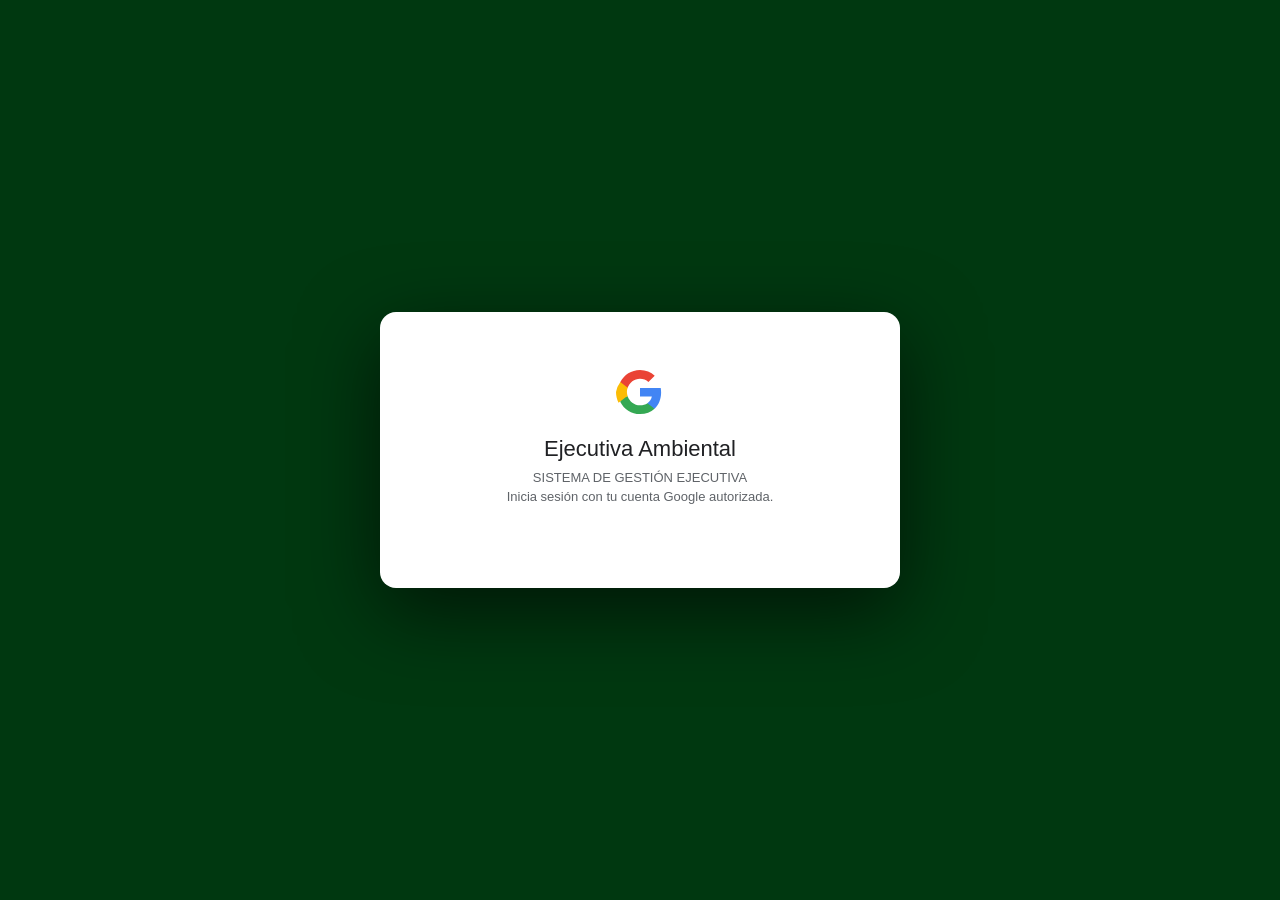
==== index.html @ 65f4acea "Rename SEAINT.html to index.html" ====
<!DOCTYPE html>
<html lang="es">
<head>
  <meta charset="UTF-8">
  <meta name="viewport" content="width=device-width, initial-scale=1.0">
  <title>Sistema Interno - Ejecutiva Ambiental</title>
  <link rel="icon" href="data:," />
  <style>
    * { margin: 0; padding: 0; box-sizing: border-box; }
    body {
      font-family: -apple-system, BlinkMacSystemFont, 'Segoe UI', Roboto, Oxygen, Ubuntu, Cantarell, sans-serif;
      background: #f5f7fa;
      color: #2c3e50;
      min-height: 100vh;
    }

    /* Header */
    .header {
      background: linear-gradient(135deg, #2d5f4f 0%, #3d7f6a 100%);
      color: white;
      padding: 1.2rem 2rem;
      box-shadow: 0 2px 10px rgba(0,0,0,0.15);
      display: flex;
      justify-content: space-between;
      align-items: center;
    }
    .header-title { font-size: 1.3rem; font-weight: 600; }
    .header-subtitle { font-size: 0.85rem; opacity: 0.8; margin-top: 2px; }
    #sea-user-info { display: flex; align-items: center; gap: 6px; }

    /* Main content */
    #app { display: none; }
    .container {
      max-width: 900px;
      margin: 0 auto;
      padding: 3rem 1.5rem;
    }
    .section-title {
      text-align: center;
      font-size: 1.1rem;
      color: #7f8c8d;
      margin-bottom: 2.5rem;
      font-weight: 400;
    }

    /* Module grid */
    .modules-grid {
      display: grid;
      grid-template-columns: repeat(3, 1fr);
      gap: 1.5rem;
    }
    @media (max-width: 700px) {
      .modules-grid { grid-template-columns: 1fr; }
    }

    /* Module card */
    .module-card {
      background: white;
      border-radius: 12px;
      padding: 2rem 1.5rem;
      box-shadow: 0 2px 8px rgba(0,0,0,0.08);
      text-decoration: none;
      color: inherit;
      border: 2px solid transparent;
      transition: all 0.25s;
      display: flex;
      flex-direction: column;
      align-items: center;
      text-align: center;
      cursor: pointer;
    }
    .module-card.active:hover {
      transform: translateY(-4px);
      box-shadow: 0 8px 20px rgba(45,95,79,0.18);
      border-color: #2d5f4f;
    }
    .module-card.disabled {
      opacity: 0.55;
      cursor: not-allowed;
      pointer-events: none;
      filter: grayscale(0.4);
    }

    .module-icon {
      font-size: 2.8rem;
      margin-bottom: 1rem;
      line-height: 1;
    }
    .module-name {
      font-size: 1.1rem;
      font-weight: 700;
      color: #2d5f4f;
      margin-bottom: 0.4rem;
      letter-spacing: 0.5px;
    }
    .module-card.disabled .module-name { color: #95a5a6; }
    .module-desc {
      font-size: 0.82rem;
      color: #7f8c8d;
      line-height: 1.5;
    }
    .module-badge {
      margin-top: 1.2rem;
      padding: 0.3rem 0.9rem;
      border-radius: 20px;
      font-size: 0.75rem;
      font-weight: 600;
    }
    .badge-active {
      background: #e8f5f0;
      color: #2d5f4f;
    }
    .badge-disabled {
      background: #f0f0f0;
      color: #95a5a6;
    }

    /* Loading state */
    .loading-modules {
      text-align: center;
      padding: 3rem;
      color: #7f8c8d;
    }
    .spinner {
      border: 3px solid #f3f3f3;
      border-top: 3px solid #2d5f4f;
      border-radius: 50%;
      width: 36px;
      height: 36px;
      animation: spin 0.8s linear infinite;
      margin: 0 auto 1rem;
    }
    @keyframes spin { to { transform: rotate(360deg); } }
  </style>
</head>
<body>

  <div class="header">
    <div>
      <div class="header-title">Ejecutiva Ambiental</div>
      <div class="header-subtitle">Sistema de Gestión Interno</div>
    </div>
    <div id="sea-user-info"></div>
  </div>

  <div id="app">
    <div class="container">
      <p class="section-title">Selecciona el módulo al que deseas acceder</p>

      <div id="modules-loading" class="loading-modules">
        <div class="spinner"></div>
        <p>Verificando accesos...</p>
      </div>

      <div id="modules-grid" class="modules-grid" style="display:none"></div>
    </div>
  </div>

  <!-- Google Identity Services -->
  <script src="https://accounts.google.com/gsi/client" async defer
          onload="window.onGISLoaded && window.onGISLoaded()"></script>
  <script src="auth.js"></script>
  <script>
    const SCRIPT_URL = 'https://script.google.com/macros/s/AKfycby8t7Py-cilePxLiGa-Lq7Df73XaRlmkRYV_kXbTs79HFydaJyub8muA0PBLRkPevUuXg/exec';

    const MODULES = [
      {
        id: 'SEAOT',
        icon: '📋',
        name: 'SEAOT',
        title: 'Órdenes de Trabajo',
        desc: 'Registro y generación de órdenes de trabajo para clientes',
        url: 'SEAOT.html'
      },
      {
        id: 'SEADB',
        icon: '📊',
        name: 'SEADB',
        title: 'Panel de Control',
        desc: 'Tablero de seguimiento y estatus de entregas',
        url: 'SEADB.html'
      },
      {
        id: 'SEAINF',
        icon: '📁',
        name: 'SEAINF',
        title: 'Expedientes e Informes',
        desc: 'Gestión de expedientes y registros de informes',
        url: 'SEAINF.html'
      }
    ];

    async function verificarPermisos(token) {
      document.getElementById('app').style.display = 'block';

      try {
        const checks = await Promise.all(
          MODULES.map(mod =>
            fetch(`${SCRIPT_URL}?action=verificarAcceso&id_token=${encodeURIComponent(token)}&modulo=${mod.id}`)
              .then(r => r.json())
              .catch(() => ({ success: false }))
          )
        );

        renderModules(checks);
      } catch (_) {
        renderModules(MODULES.map(() => ({ success: false })));
      }
    }

    function renderModules(checks) {
      document.getElementById('modules-loading').style.display = 'none';
      const grid = document.getElementById('modules-grid');
      grid.style.display = 'grid';

      grid.innerHTML = MODULES.map((mod, i) => {
        const hasAccess = checks[i] && checks[i].success;
        if (hasAccess) {
          return `
            <a class="module-card active" href="${mod.url}">
              <div class="module-icon">${mod.icon}</div>
              <div class="module-name">${mod.name}</div>
              <div class="module-desc">${mod.desc}</div>
              <span class="module-badge badge-active">Acceso permitido</span>
            </a>`;
        } else {
          return `
            <div class="module-card disabled">
              <div class="module-icon">${mod.icon}</div>
              <div class="module-name">${mod.name}</div>
              <div class="module-desc">${mod.desc}</div>
              <span class="module-badge badge-disabled">Sin acceso</span>
            </div>`;
        }
      }).join('');
    }

    SEAAuth.init(function(token, payload) {
      verificarPermisos(token);
    }, { gasUrl: SCRIPT_URL });
  </script>
</body>
</html>
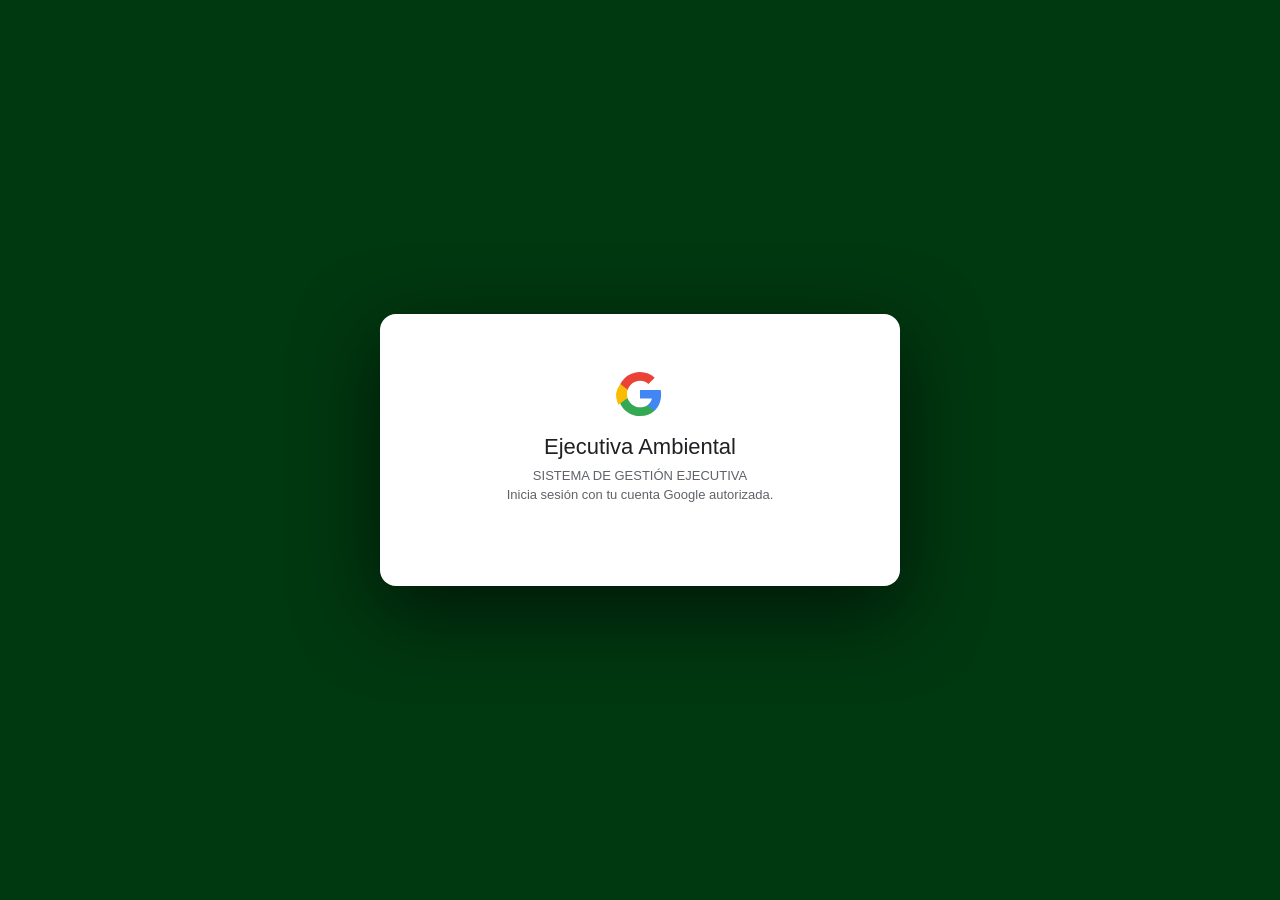
==== commit e518ee0e: "Candado de acceso real (EA Suite): ocultar contenido sin sesión, 'Ya soy cliente' detrás de login, s" ====
--- a/index.html
+++ b/index.html
@@ -1,3 +1,4 @@
+successfully downloaded text file (SHA: 77aeb0725c8b157d6cb0cee54a58766a98191ad9)
 <!DOCTYPE html>
 <html lang="es">
 <head>
@@ -196,7 +197,9 @@
       try {
         const checks = await Promise.all(
           MODULES.map(mod =>
-            fetch(`${SCRIPT_URL}?action=verificarAcceso&id_token=${encodeURIComponent(token)}&modulo=${mod.id}`)
+            // El id_token NUNCA va en la URL (quedaba en historial y logs):
+            // wrapFetch lo envía por POST en el body (B-03).
+            SEAAuth.wrapFetch(`${SCRIPT_URL}?action=verificarAcceso&modulo=${mod.id}`)
               .then(r => r.json())
               .catch(() => ({ success: false }))
           )
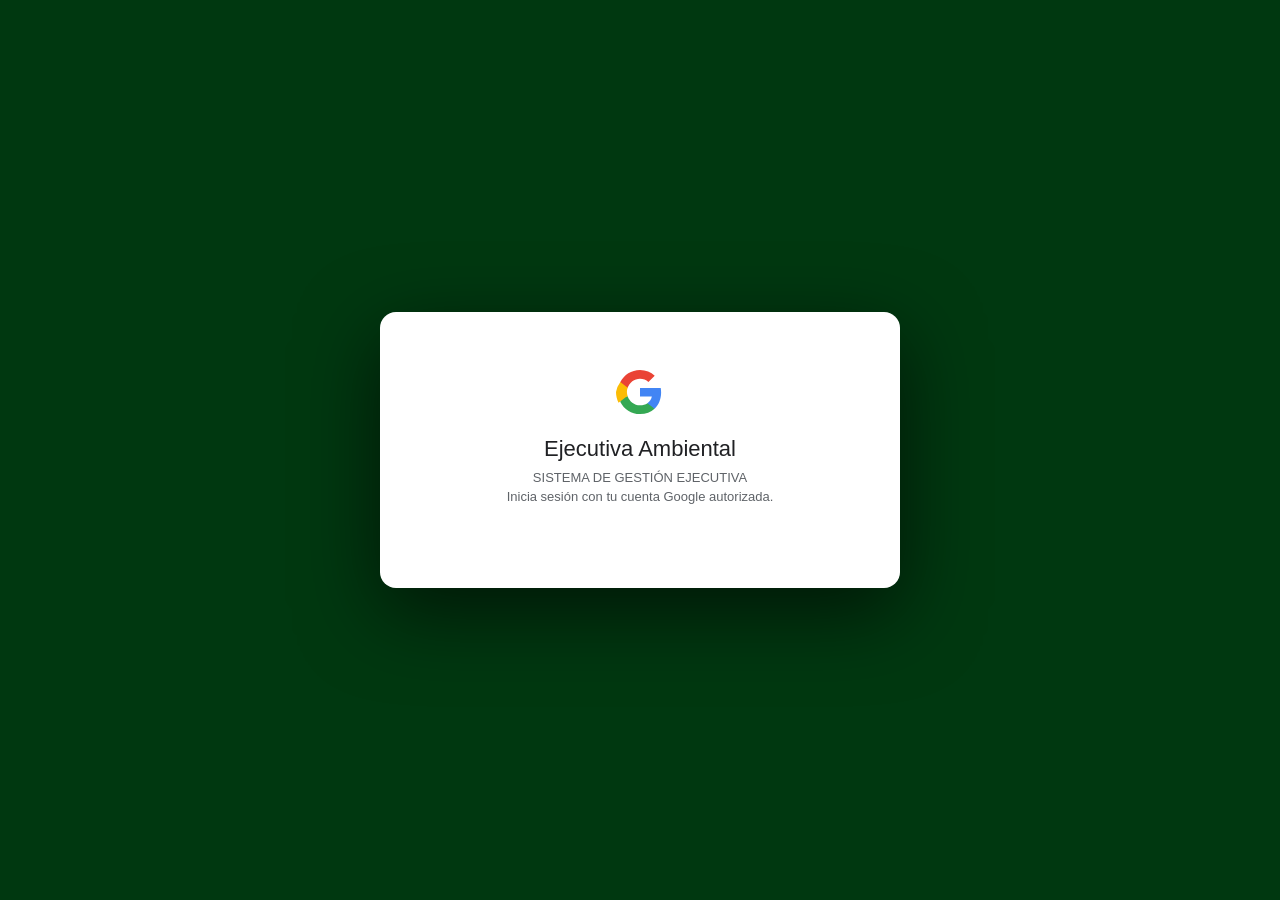
==== commit b1d620ce: "Quitar candado de SEAPD; verificar tokens guardados con GAS (P1 Codex); quitar línea basura (P2 Code" ====
--- a/index.html
+++ b/index.html
@@ -1,4 +1,3 @@
-successfully downloaded text file (SHA: 77aeb0725c8b157d6cb0cee54a58766a98191ad9)
 <!DOCTYPE html>
 <html lang="es">
 <head>
